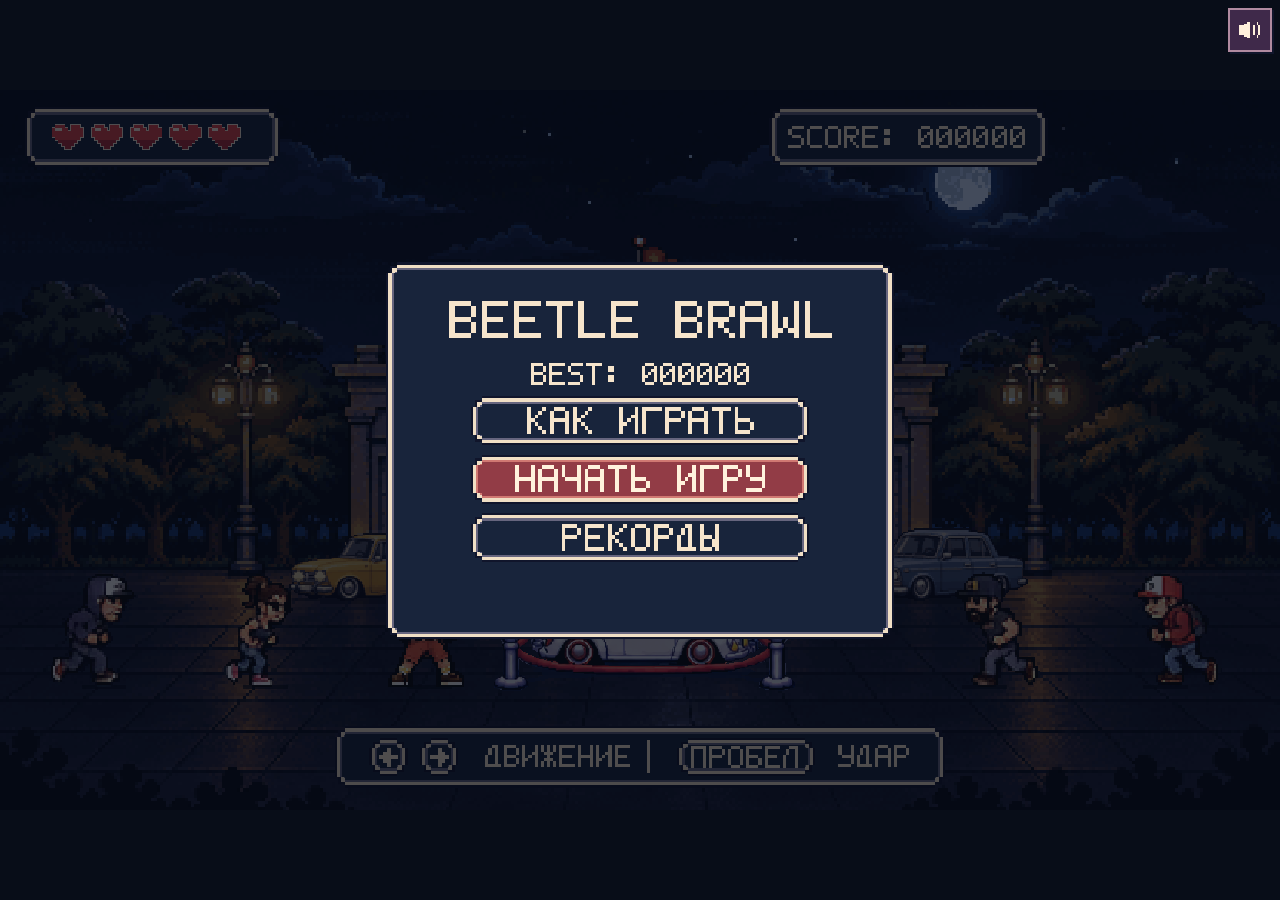
==== beetle-brawl-v0.1.14-play.html @ 2f0b182d "Initial release: BEETLE BRAWL v0.1.14" ====
<!doctype html><html lang="ru"><head><meta charset="utf-8"><meta name="viewport" content="width=device-width, initial-scale=1, viewport-fit=cover"><title>STANCE CRIMEA — BEETLE BRAWL v0.1.14</title><style>*{box-sizing:border-box}html,body{margin:0;width:100%;height:100%;overflow:hidden;background:#080d18;color:#f0dfc5;font-family:monospace}body{display:grid;place-items:center}#stage{position:relative;width:min(100vw,177.7777778vh);width:min(100vw,177.7777778dvh);aspect-ratio:16/9;max-height:100vh;max-height:100dvh;overflow:hidden;touch-action:none;user-select:none;background:#111b2b}canvas{width:100%;height:100%;display:block;image-rendering:pixelated}#ui{position:absolute;inset:0;pointer-events:none}#ui button{position:absolute;background:transparent;border:0;color:transparent;pointer-events:auto;cursor:pointer;touch-action:none;padding:0}#ui button:focus-visible{outline:2px dashed #ffda99;outline-offset:-3px}#ui button:hover{background:rgba(255,231,190,.08)}#ui button:active{background:rgba(255,231,190,.16)}#status{position:fixed;inset:0;z-index:10;display:grid;place-items:center;text-align:center;background:#10182a linear-gradient(rgba(8,13,24,.35),rgba(8,13,24,.55));background-image:linear-gradient(rgba(8,13,24,.35),rgba(8,13,24,.55)),url("[data-uri]");background-size:cover;background-position:center;background-repeat:no-repeat;text-shadow:0 2px 4px #000;font-size:clamp(12px,2vw,22px);padding:1em}#status[hidden]{display:none}.sr-only{position:absolute;width:1px;height:1px;overflow:hidden;clip-path:inset(50%);white-space:nowrap}

#mobile-controls[hidden],#name-form[hidden]{display:none}
#name-form{position:fixed;inset:0;z-index:5;display:grid;place-items:center;overflow:auto;padding:12px;background:rgba(5,9,21,.4);touch-action:auto;user-select:text}
.name-panel{width:min(420px,100%);padding:clamp(12px,3vw,24px);border:3px solid #e9d8be;box-shadow:inset 0 0 0 3px #66657e,0 6px 0 #080d18;background:#18243b;color:#f6e5cc;text-align:center;display:grid;gap:10px;font:15px monospace}
.name-panel h1{font-size:clamp(19px,4vw,28px);color:#e87c77;margin:0}.name-panel p{margin:0}.name-panel label{font-weight:bold}.name-panel input{width:100%;min-height:44px;background:#10152b;color:#f6e5cc;border:2px solid #b7ab9c;padding:10px;font:18px monospace;user-select:text;touch-action:auto;text-align:center;text-transform:uppercase;outline-offset:3px}.name-panel input:focus{outline:2px solid #e7ba81}.name-panel #name-help{font-size:12px;line-height:1.35;color:#d8c4ad}.name-panel #name-error{font-size:12px;color:#ffada0}.name-panel #name-error:empty{display:none}.name-panel button{min-height:44px;border:2px solid #e9d8be;background:#69435f;color:#fff0dc;font:bold 14px monospace;padding:8px;cursor:pointer}.name-panel button:focus-visible{outline:2px dashed #ffda99;outline-offset:3px}


/* v0.1.5: full viewport invisible zones, pause/UI above them. */
#ui{z-index:4}
#mobile-controls{position:fixed;inset:0;z-index:3;display:grid;grid-template-columns:25% 25% 50%;touch-action:none;user-select:none;pointer-events:none}
#mobile-controls[hidden]{display:none}
#mobile-controls button{display:block;width:100%;height:100%;padding:0;margin:0;border:0;background:transparent;opacity:0;appearance:none;pointer-events:auto;touch-action:none;user-select:none;-webkit-tap-highlight-color:transparent;cursor:default}

/* Prevent native selection and long-press highlights on the game surface. */
html,body,#stage,#stage *,#mobile-controls,#mobile-controls * {
  -webkit-tap-highlight-color: transparent;
  -webkit-touch-callout: none;
  -webkit-user-select: none;
  user-select: none;
}
#stage *,#mobile-controls * {-webkit-user-drag:none;}
#name-form,#name-form input {-webkit-user-select:text;user-select:text;}
#name-form input {-webkit-touch-callout:default;}

/* Fixed viewport icon stays above invisible touch zones and record form. */
#audio-toggle{position:fixed;z-index:8;right:max(8px,env(safe-area-inset-right));top:max(8px,env(safe-area-inset-top));width:44px;height:44px;padding:7px;border:2px solid #b08aa0;background:#3f294a;color:#fff0dc;box-shadow:2px 2px #10152b;cursor:pointer;touch-action:manipulation;-webkit-tap-highlight-color:transparent}#audio-toggle svg{display:block;width:100%;height:100%}#audio-toggle[hidden],#help-screen[hidden]{display:none}#audio-toggle[aria-pressed=true] .sound-off,#audio-toggle[aria-pressed=false] .sound-on{display:none}#audio-toggle:focus-visible{outline:2px dashed #ffda99;outline-offset:2px}
#help-screen{position:fixed;inset:0;z-index:7;display:grid;place-items:center;overflow:auto;padding:56px 14px 14px;background:rgba(8,6,25,.78);touch-action:pan-y}.help-panel{width:min(680px,100%);text-align:left;font-size:clamp(13px,2.4vw,16px);line-height:1.45;gap:12px}.help-panel h1{text-align:center;color:#f6d3b9}.help-panel button{justify-self:center;width:min(220px,100%)}
#help-screen{align-items:safe center}

/* Exact 5x7 alphabet from site menu; responsive word wrapping and accessible text. */
.help-panel{--dot:2px;line-height:1.7;gap:14px;overflow-wrap:anywhere}.help-panel h1{--dot:3px}.help-panel button{--dot:2px}.pixel-word{display:inline-block;white-space:nowrap;vertical-align:baseline;line-height:1;max-width:100%}.pixel-glyph{display:inline-block;width:calc(var(--dot,2px)*6);height:calc(var(--dot,2px)*7);vertical-align:baseline;shape-rendering:crispEdges;fill:currentColor}.pixel-sr{position:absolute;width:1px;height:1px;padding:0;margin:-1px;overflow:hidden;clip:rect(0,0,0,0);white-space:nowrap;border:0}@media(max-width:600px){.help-panel{--dot:1.5px;gap:12px;line-height:1.65}.help-panel h1{--dot:2px}.help-panel button{--dot:2px}}

#status{--dot:clamp(2px,0.35vw,4px);line-height:1.8}#status .pixel-glyph{filter:drop-shadow(1px 2px 0 #080d18)}

/* Original 5x7 glyphs, embedded for first paint and native editable input. */
@font-face{font-family:BeetlePixel;src:url([data-uri]) format("woff2");font-display:block;font-weight:100 900;}
#name-form .name-panel,#name-form input,#name-form button{font-family:BeetlePixel,monospace;font-weight:normal;}
#name-form input{font-size:20px;}#name-form #name-help,#name-form #name-error{font-size:14px;line-height:1.5;}
</style><link rel="icon" type="image/png" href="[data-uri]"></head><body><main id="stage" aria-label="BEETLE BRAWL"><canvas id="game" width="1664" height="936" aria-label="Игровое поле. Стрелки влево и вправо — движение, пробел — удар, Escape — пауза."></canvas><div id="ui"></div><div id="status" role="status" aria-label="Загрузка BEETLE BRAWL..."><svg aria-hidden="true" viewBox="0 0 144 7" style="width:min(88vw,528px);height:auto" shape-rendering="crispEdges"><path fill="currentColor" d="M0 0h1v1h-1zM1 0h1v1h-1zM2 0h1v1h-1zM3 0h1v1h-1zM4 1h1v1h-1zM4 2h1v1h-1zM2 3h1v1h-1zM3 3h1v1h-1zM4 4h1v1h-1zM4 5h1v1h-1zM0 6h1v1h-1zM1 6h1v1h-1zM2 6h1v1h-1zM3 6h1v1h-1zM7 0h1v1h-1zM8 0h1v1h-1zM9 0h1v1h-1zM6 1h1v1h-1zM10 1h1v1h-1zM6 2h1v1h-1zM10 2h1v1h-1zM6 3h1v1h-1zM7 3h1v1h-1zM8 3h1v1h-1zM9 3h1v1h-1zM10 3h1v1h-1zM6 4h1v1h-1zM10 4h1v1h-1zM6 5h1v1h-1zM10 5h1v1h-1zM6 6h1v1h-1zM10 6h1v1h-1zM12 0h1v1h-1zM13 0h1v1h-1zM14 0h1v1h-1zM15 0h1v1h-1zM16 0h1v1h-1zM12 1h1v1h-1zM12 2h1v1h-1zM12 3h1v1h-1zM12 4h1v1h-1zM12 5h1v1h-1zM12 6h1v1h-1zM18 0h1v1h-1zM19 0h1v1h-1zM20 0h1v1h-1zM21 0h1v1h-1zM18 1h1v1h-1zM22 1h1v1h-1zM18 2h1v1h-1zM22 2h1v1h-1zM18 3h1v1h-1zM19 3h1v1h-1zM20 3h1v1h-1zM21 3h1v1h-1zM18 4h1v1h-1zM18 5h1v1h-1zM18 6h1v1h-1zM24 0h1v1h-1zM28 0h1v1h-1zM24 1h1v1h-1zM28 1h1v1h-1zM24 2h1v1h-1zM28 2h1v1h-1zM25 3h1v1h-1zM26 3h1v1h-1zM27 3h1v1h-1zM28 3h1v1h-1zM28 4h1v1h-1zM28 5h1v1h-1zM24 6h1v1h-1zM25 6h1v1h-1zM26 6h1v1h-1zM27 6h1v1h-1zM30 0h1v1h-1zM31 0h1v1h-1zM32 0h1v1h-1zM33 0h1v1h-1zM34 1h1v1h-1zM34 2h1v1h-1zM32 3h1v1h-1zM33 3h1v1h-1zM34 4h1v1h-1zM34 5h1v1h-1zM30 6h1v1h-1zM31 6h1v1h-1zM32 6h1v1h-1zM33 6h1v1h-1zM36 0h1v1h-1zM40 0h1v1h-1zM36 1h1v1h-1zM39 1h1v1h-1zM36 2h1v1h-1zM38 2h1v1h-1zM36 3h1v1h-1zM37 3h1v1h-1zM36 4h1v1h-1zM38 4h1v1h-1zM36 5h1v1h-1zM39 5h1v1h-1zM36 6h1v1h-1zM40 6h1v1h-1zM43 0h1v1h-1zM44 0h1v1h-1zM45 0h1v1h-1zM42 1h1v1h-1zM46 1h1v1h-1zM42 2h1v1h-1zM46 2h1v1h-1zM42 3h1v1h-1zM43 3h1v1h-1zM44 3h1v1h-1zM45 3h1v1h-1zM46 3h1v1h-1zM42 4h1v1h-1zM46 4h1v1h-1zM42 5h1v1h-1zM46 5h1v1h-1zM42 6h1v1h-1zM46 6h1v1h-1zM54 0h1v1h-1zM55 0h1v1h-1zM56 0h1v1h-1zM57 0h1v1h-1zM54 1h1v1h-1zM58 1h1v1h-1zM54 2h1v1h-1zM58 2h1v1h-1zM54 3h1v1h-1zM55 3h1v1h-1zM56 3h1v1h-1zM57 3h1v1h-1zM54 4h1v1h-1zM58 4h1v1h-1zM54 5h1v1h-1zM58 5h1v1h-1zM54 6h1v1h-1zM55 6h1v1h-1zM56 6h1v1h-1zM57 6h1v1h-1zM60 0h1v1h-1zM61 0h1v1h-1zM62 0h1v1h-1zM63 0h1v1h-1zM64 0h1v1h-1zM60 1h1v1h-1zM60 2h1v1h-1zM60 3h1v1h-1zM61 3h1v1h-1zM62 3h1v1h-1zM63 3h1v1h-1zM60 4h1v1h-1zM60 5h1v1h-1zM60 6h1v1h-1zM61 6h1v1h-1zM62 6h1v1h-1zM63 6h1v1h-1zM64 6h1v1h-1zM66 0h1v1h-1zM67 0h1v1h-1zM68 0h1v1h-1zM69 0h1v1h-1zM70 0h1v1h-1zM66 1h1v1h-1zM66 2h1v1h-1zM66 3h1v1h-1zM67 3h1v1h-1zM68 3h1v1h-1zM69 3h1v1h-1zM66 4h1v1h-1zM66 5h1v1h-1zM66 6h1v1h-1zM67 6h1v1h-1zM68 6h1v1h-1zM69 6h1v1h-1zM70 6h1v1h-1zM72 0h1v1h-1zM73 0h1v1h-1zM74 0h1v1h-1zM75 0h1v1h-1zM76 0h1v1h-1zM74 1h1v1h-1zM74 2h1v1h-1zM74 3h1v1h-1zM74 4h1v1h-1zM74 5h1v1h-1zM74 6h1v1h-1zM78 0h1v1h-1zM78 1h1v1h-1zM78 2h1v1h-1zM78 3h1v1h-1zM78 4h1v1h-1zM78 5h1v1h-1zM78 6h1v1h-1zM79 6h1v1h-1zM80 6h1v1h-1zM81 6h1v1h-1zM82 6h1v1h-1zM84 0h1v1h-1zM85 0h1v1h-1zM86 0h1v1h-1zM87 0h1v1h-1zM88 0h1v1h-1zM84 1h1v1h-1zM84 2h1v1h-1zM84 3h1v1h-1zM85 3h1v1h-1zM86 3h1v1h-1zM87 3h1v1h-1zM84 4h1v1h-1zM84 5h1v1h-1zM84 6h1v1h-1zM85 6h1v1h-1zM86 6h1v1h-1zM87 6h1v1h-1zM88 6h1v1h-1zM96 0h1v1h-1zM97 0h1v1h-1zM98 0h1v1h-1zM99 0h1v1h-1zM96 1h1v1h-1zM100 1h1v1h-1zM96 2h1v1h-1zM100 2h1v1h-1zM96 3h1v1h-1zM97 3h1v1h-1zM98 3h1v1h-1zM99 3h1v1h-1zM96 4h1v1h-1zM100 4h1v1h-1zM96 5h1v1h-1zM100 5h1v1h-1zM96 6h1v1h-1zM97 6h1v1h-1zM98 6h1v1h-1zM99 6h1v1h-1zM102 0h1v1h-1zM103 0h1v1h-1zM104 0h1v1h-1zM105 0h1v1h-1zM102 1h1v1h-1zM106 1h1v1h-1zM102 2h1v1h-1zM106 2h1v1h-1zM102 3h1v1h-1zM103 3h1v1h-1zM104 3h1v1h-1zM105 3h1v1h-1zM102 4h1v1h-1zM104 4h1v1h-1zM102 5h1v1h-1zM105 5h1v1h-1zM102 6h1v1h-1zM106 6h1v1h-1zM109 0h1v1h-1zM110 0h1v1h-1zM111 0h1v1h-1zM108 1h1v1h-1zM112 1h1v1h-1zM108 2h1v1h-1zM112 2h1v1h-1zM108 3h1v1h-1zM109 3h1v1h-1zM110 3h1v1h-1zM111 3h1v1h-1zM112 3h1v1h-1zM108 4h1v1h-1zM112 4h1v1h-1zM108 5h1v1h-1zM112 5h1v1h-1zM108 6h1v1h-1zM112 6h1v1h-1zM114 0h1v1h-1zM118 0h1v1h-1zM114 1h1v1h-1zM118 1h1v1h-1zM114 2h1v1h-1zM118 2h1v1h-1zM114 3h1v1h-1zM116 3h1v1h-1zM118 3h1v1h-1zM114 4h1v1h-1zM116 4h1v1h-1zM118 4h1v1h-1zM114 5h1v1h-1zM115 5h1v1h-1zM117 5h1v1h-1zM118 5h1v1h-1zM114 6h1v1h-1zM118 6h1v1h-1zM120 0h1v1h-1zM120 1h1v1h-1zM120 2h1v1h-1zM120 3h1v1h-1zM120 4h1v1h-1zM120 5h1v1h-1zM120 6h1v1h-1zM121 6h1v1h-1zM122 6h1v1h-1zM123 6h1v1h-1zM124 6h1v1h-1zM127 5h1v1h-1zM128 5h1v1h-1zM127 6h1v1h-1zM128 6h1v1h-1zM133 5h1v1h-1zM134 5h1v1h-1zM133 6h1v1h-1zM134 6h1v1h-1zM139 5h1v1h-1zM140 5h1v1h-1zM139 6h1v1h-1zM140 6h1v1h-1z"/></svg></div><div id="live" class="sr-only" aria-live="polite"></div></main><button id="audio-toggle" type="button" hidden aria-pressed="true" aria-label="Выключить звук"><svg viewBox="0 0 16 16" aria-hidden="true" shape-rendering="crispEdges"><path fill="currentColor" d="M1 5h3V4h2V3h2v10H6v-1H4v-1H1z"/><path class="sound-on" fill="currentColor" d="M10 5h1v6h-1z M12 3h1v2h1v6h-1v2h-1v-2h1V5h-1z"/><path class="sound-off" fill="currentColor" d="M10 5h1v1h1v1h1V6h1V5h1v2h-1v2h1v2h-1v-1h-1V9h-1v1h-1v1h-1V9h1V7h-1z"/></svg></button><section id="help-screen" hidden aria-labelledby="help-title"><div class="name-panel help-panel"><h1 id="help-title">КАК ИГРАТЬ</h1><p>Глубокой ночью, накануне автомобильного фестиваля, вы организовали выставку редких автомобилей, но к белому Volkswagen Beetle потянулись незваные гости. Защитите экспонат от противников, приближающихся с обеих сторон.</p><p id="help-controls"></p><p>За каждого побеждённого противника начисляется 100 очков, а каждое касание автомобиля отнимает одну из пяти жизней.</p><p>Яблоко и банан восстанавливают одну жизнь (максимум пять), бутылка и сигареты отнимают одну жизнь, а любые выпавшие предметы можно уничтожить ударом; через пять секунд они исчезают.</p><p>Старайтесь продержаться как можно дольше: сложность постепенно растёт, а при потере всех жизней игра заканчивается и результат можно сохранить в таблице рекордов.</p><button type="button" id="help-back">НАЗАД</button></div></section>
<div id="mobile-controls" hidden aria-label="Сенсорное управление: левая четверть — влево, вторая — вправо, правая половина — удар"><button type="button" data-control="ArrowLeft" aria-label="Влево" tabindex="-1"></button><button type="button" data-control="ArrowRight" aria-label="Вправо" tabindex="-1"></button><button type="button" data-control="Space" aria-label="Удар" tabindex="-1"></button></div>
<form id="name-form" hidden aria-labelledby="name-title"><div class="name-panel"><h1 id="name-title">GAME OVER</h1><p id="name-score"></p><label for="record-name">ИМЯ ИГРОКА</label><input id="record-name" name="name" type="text" maxlength="16" required autocomplete="nickname" autocapitalize="characters" spellcheck="false" enterkeyhint="done" placeholder="ВВЕДИТЕ ИМЯ" aria-describedby="name-help name-error"><p id="name-help">До 16 символов: русские или латинские буквы, цифры, пробел, дефис.</p><p id="name-error" role="alert"></p><button type="submit">СОХРАНИТЬ РЕЗУЛЬТАТ</button></div></form>
<script>
// BEETLE BRAWL v0.1.13 — fixed run FPS, touch zones and drops.
const GAME_CONFIG = Object.freeze({
  lives:5, points:100, heroSpeed:395, enemySpeed:155, enemyMaxSpeed:265,
  enemySpeedGain:1.2, fastChance:0.14, fastChanceGain:0.004, fastChanceMax:0.42,
  fastMin:1.12, fastMax:1.32, fastSpeedCap:320, vanishDuration:0.38, spawnStart:0.85, spawnInterval:2.15, spawnMin:0.8,
  spawnRamp:0.019, spawnJitter:0.24, maxEnemies:12,
  punchCooldown:0.35, punchRange:118, punchBackTolerance:10,
  touchFrame:2, hitKnockback:95, heroStartX:832, heroPadding:48,
  spawnPadding:65, touchLeft:665, touchRight:1009,
  // Chance per enemy defeated by a punch. Four items have equal weights by default.
  itemDropChance:0.10, itemLifetime:5, itemPickupRadius:30,
  itemTypes:Object.freeze([
    Object.freeze({id:'bottle',life:-1,weight:1}), Object.freeze({id:'apple',life:1,weight:1}),
    Object.freeze({id:'cigarettes',life:-1,weight:1}), Object.freeze({id:'banana',life:1,weight:1})
  ]),
  skyClouds:true, retroMode:'retro', fixedStep:1/120,
  storageKey:'stance-crimea.game-beetle.best.v1'
});

const AUDIO_CONFIG = Object.freeze({enabled:true, effectsEnabled:true, masterVolume:.5, effectsVolume:.7, musicEnabled:true, musicVolume:.34, swingPreset:"heavy", storageKey:"stance-crimea.game-beetle.audio.v1"});

</script><script>
// Original procedural arcade effects. No external assets or network requests.
const BEETLE_SOUNDS = Object.freeze({
 menu:[[520,780,.055,'triangle',.32],[780,1040,.045,'square',.18]],start:[[220,330,.12],[330,440,.12],[440,660,.18]],
 swing:[[420,85,.16,'noise',.62]],hit:[[190,65,.105,'punch',1]],
 defeat:[[150,48,.12,'fall-punch',1]],damage:[[260,65,.26,'sawtooth',.88],[130,45,.17,'noise',.58]],
 drop:[[440,880,.10,'triangle',.47],[880,1200,.08,'triangle',.28]],good:[[440,550,.09],[660,880,.12],[880,1320,.14,'triangle',.5]],
 bad:[[390,220,.13,'sawtooth',.6],[220,75,.18,'sawtooth',.5]],destroy:[[420,90,.21,'noise',.88],[110,35,.14,'sawtooth',.65]],
 over:[[440,330,.19],[330,220,.19],[220,82,.36,'sawtooth',.55]],record:[[523,659,.12],[659,784,.12],[784,1047,.14],[1047,1319,.28,'triangle',.55]]
});
// 16-bit console-inspired FM / PCM synthesis, not a hardware emulator.
function chipVoice(phase, t, kind){
  const p=phase*2*Math.PI;
  if(kind==='noise')return Math.sin(p*.61+3*Math.sin(p*1.73))*0.55+Math.sin(p*2.37)*.25;
  if(kind==='bass')return .78*Math.sin(p+1.4*Math.exp(-t*5)*Math.sin(p*2))+.22*Math.sin(p*2);
  if(kind==='bell')return .8*Math.sin(p+2.1*Math.exp(-t*9)*Math.sin(p*3))+.2*Math.sin(p*2);
  return .72*Math.sin(p+(.8+1.9*Math.exp(-t*10))*Math.sin(p*2))+.18*Math.sin(p*3)+.10*Math.sin(p*.997);
}
function pcm16(v){return Math.round(Math.max(-1,Math.min(1,v))*32767)/32767;}
// Layered 16-bit-style effects: transient, body, harmonics and short tail.
const SWING_PRESETS=Object.freeze({wide:[980,120,.28,'swing-wide',.86],heavy:[680,65,.30,'swing-heavy',.92],double:[1200,100,.32,'swing-double',.85]});
function makeSwing(ctx,preset){
 const [from,to,duration,type,volume]=SWING_PRESETS[preset]||SWING_PRESETS.heavy;
 const rate=ctx.sampleRate,n=Math.ceil(rate*duration),b=ctx.createBuffer(2,n,rate);let seed=9171;
 for(let ch=0;ch<2;ch++){const data=b.getChannelData(ch);let low=0,mid=0,phase=0;for(let i=0;i<n;i++){const t=i/rate,u=t/duration;seed=(Math.imul(seed,1664525)+1013904223)>>>0;const noise=seed/2147483648-1;low+=.045*(noise-low);mid+=.23*(noise-mid);phase+=from*(to/from)**u/rate;const env=Math.sin(Math.PI*u)**.8;const sweep=type==='swing-double'?.45+.55*Math.abs(Math.sin(2*Math.PI*u)):1;const pan=ch===0?1.15-.30*u:.85+.30*u;const body=type==='swing-heavy'?.55:.22;data[i]=pcm16(Math.tanh((1.5*(mid-low)+.32*(noise-mid)+body*Math.sin(phase*2*Math.PI)+.25*low)*2.1)*env*sweep*pan*volume);}}
 return b;
}
// Compact punch: dry crack, dense low-mid body, no long echo.
function makePunch(ctx){
 const rate=ctx.sampleRate,n=Math.ceil(rate*.105),b=ctx.createBuffer(2,n,rate);let seed=3181,low=0,mid=0,phase=0;
 for(let i=0;i<n;i++){const t=i/rate;seed=(Math.imul(seed,1664525)+1013904223)>>>0;const noise=seed/2147483648-1;low+=.08*(noise-low);mid+=.37*(noise-mid);phase+=(65+125*Math.exp(-t*55))/rate;
 const crack=(noise-mid)*1.3*Math.exp(-t*165),smack=(mid-low)*1.9*Math.exp(-t*65),body=.85*Math.sin(phase*2*Math.PI)*Math.exp(-t*42)+.24*Math.sin(phase*4*Math.PI)*Math.exp(-t*55);const env=Math.min(1,t/.0015,(n-i)/(rate*.012));const v=Math.tanh((crack+smack+body)*1.7)*env*.95;
 for(let ch=0;ch<2;ch++)b.getChannelData(ch)[i]=pcm16(v);}
 return b;
}
// Short landing punch: dry slap, lower body impact and a tiny grit tail.
function makeFallPunch(ctx){
 const rate=ctx.sampleRate,n=Math.ceil(rate*.12),b=ctx.createBuffer(2,n,rate),l=b.getChannelData(0),r=b.getChannelData(1);let seed=7193,low=0,mid=0,phase=0;
 for(let i=0;i<n;i++){const t=i/rate;seed=(Math.imul(seed,1664525)+1013904223)>>>0;const noise=seed/2147483648-1;low+=.09*(noise-low);mid+=.36*(noise-mid);phase+=(48+102*Math.exp(-t*48))/rate;
 const slap=1.2*(noise-mid)*Math.exp(-t*140)+1.65*(mid-low)*Math.exp(-t*57),body=.95*Math.sin(phase*2*Math.PI)*Math.exp(-t*34)+.30*Math.sin(phase*4*Math.PI)*Math.exp(-t*49),grit=.19*(mid-low)*Math.exp(-t*29);const env=Math.min(1,t/.0015,(n-i)/(rate*.012));
 l[i]=pcm16(Math.tanh((slap+body+grit)*1.7)*env*.93);r[i]=pcm16(Math.tanh((slap+body-grit*.3)*1.7)*env*.93);}
 return b;
}
// Stereo arcade impact: sharp attack, falling body, debris and short spatial reflections.
function makeBeetleEffect(ctx,from,to,duration,type,volume){
 const rate=ctx.sampleRate,n=Math.ceil(rate*duration),buffer=ctx.createBuffer(2,n,rate),dry=new Float32Array(n);let phase=0,low=0,mid=0,seed=92345;
 const heavy=type==='noise'||type==='sawtooth'||from<200;
 for(let i=0;i<n;i++){const t=i/rate,u=t/duration;phase+=from*(to/from)**u/rate;seed=(Math.imul(seed,1664525)+1013904223)>>>0;const noise=seed/2147483648-1;low+=.045*(noise-low);mid+=.24*(noise-mid);const p=phase*2*Math.PI,attack=Math.exp(-t*48),body=Math.exp(-t*9),tail=Math.min(1,t/.002,(duration-t)/.025);let v;
 if(heavy){const thump=Math.sin(2*Math.PI*(48*t+2.4*(1-Math.exp(-t*35))));v=.72*thump*body+.45*Math.tanh(2*Math.sin(p)+Math.sin(p*2.01))*body+.95*(noise-mid)*attack+.65*(mid-low)*Math.exp(-t*15);if(type==='noise')v+=.45*(noise-low)*Math.exp(-t*12);}
 else v=.62*chipVoice(phase,t,'lead')*body+.28*chipVoice(phase*1.5,t,'bell')*Math.exp(-t*5)+.20*chipVoice(phase*.5,t,'bass')*body+.18*(noise-mid)*attack;
 dry[i]=Math.tanh(v*1.7)*Math.max(0,tail)*volume;}
 for(let ch=0;ch<2;ch++){const data=buffer.getChannelData(ch),delay=Math.round(rate*(ch===0?.018:.029)),delay2=Math.round(rate*(ch===0?.043:.051));for(let i=0;i<n;i++){const end=Math.min(1,(n-i)/(rate*.018));data[i]=pcm16(Math.tanh(dry[i]+.27*(dry[i-delay]||0)-.13*(dry[i-delay2]||0))*end);}}
 return buffer;
}
// Original stereo rock'n'roll loop: power chords, walking bass, lead guitar and drums.
function makeBeetleMusic(ctx){
 const beat=60/138, roots=[45,45,50,45,52,50,45,52], riffs=[[0,0,3,4,7,4,3,0],[0,3,4,7,9,7,4,3],[0,0,3,4,7,4,3,0],[7,4,3,0,3,4,7,9],[0,0,3,4,7,9,7,4],[0,3,4,7,4,3,0,3],[0,0,3,4,7,4,3,0],[7,6,5,4,3,2,1,0]];
 const rate=ctx.sampleRate,length=Math.round(roots.length*4*beat*rate),buffer=ctx.createBuffer(2,length,rate),left=buffer.getChannelData(0),right=buffer.getChannelData(1);let seed=777;
 function put(i,v,pan){left[i]+=v*(1-pan*.55);right[i]+=v*(1+pan*.55);}
 function note(midi,start,duration,amp,kind,pan=0){const f=440*2**((midi-69)/12),first=Math.round(start*rate),n=Math.round(duration*rate);for(let i=0;i<n;i++){const t=i/rate,p=2*Math.PI*f*t;const env=Math.min(1,t/.004,Math.max(0,(duration-t)/.035))*Math.exp(-t*(kind==='bass'?2:3));let v;if(kind==='bass')v=.8*Math.sin(p)+.2*Math.sin(2*p);else{const q=p+.06*Math.sin(t*34);v=Math.tanh(2.1*(Math.sin(q)+.42*Math.sin(2*q)+.25*Math.sin(3*q)+.12*Math.sin(5*q)));}put((first+i)%length,v*env*amp,pan);}}
 function drum(start,kind){const first=Math.round(start*rate),dur=kind==='kick'?.19:kind==='snare'?.15:.055,n=Math.round(rate*dur);let filt=0;for(let i=0;i<n;i++){const t=i/rate;seed=(Math.imul(seed,1664525)+1013904223)>>>0;const noise=seed/2147483648-1;filt=.65*filt+.35*noise;const e=Math.min(1,t/.002)*(1-i/n);let v=kind==='kick'?.34*Math.sin(2*Math.PI*(48*t+4*(1-Math.exp(-t*42))))*Math.exp(-t*18):kind==='snare'?(.23*(noise-filt*.4)+.10*Math.sin(2*Math.PI*175*t))*Math.exp(-t*23):.085*(noise-filt)*Math.exp(-t*45);put((first+i)%length,v*e,kind==='hat'?.35:0);}}
 roots.forEach((r,b)=>{for(let k=0;k<8;k++){const t=(b*4+k/2)*beat;const fifth=k%4>=2?9:7;note(r,t,beat*.43,.105,'guitar',-.8);note(r+fifth,t,beat*.43,.08,'guitar',-.8);note(r+12,t+.008,beat*.42,.075,'guitar',.8);note(r+fifth,t+.008,beat*.42,.075,'guitar',.8);note(r-12+[0,0,7,9,10,9,7,3][k],t,beat*.44,.22,'bass');note(r+12+riffs[b][k],t,beat*.39,.13,'lead',.15);drum(t,'hat');if(k===0||k===4||k===5)drum(t,'kick');if(k===2||k===6)drum(t,'snare');}});
 for(let i=0;i<length;i++){left[i]=pcm16(Math.tanh(left[i]*1.5)*.87);right[i]=pcm16(Math.tanh(right[i]*1.5)*.87);}return buffer;
}
class BeetleAudio {
  constructor(config, storage, Context=globalThis.AudioContext||globalThis.webkitAudioContext){
    this.config=config;this.storage=storage;this.Context=Context;this.enabled=config.effectsEnabled||config.musicEnabled;this.musicSource=null;this.musicBuffer=null;this.musicAllowed=true;this.ctx=null;this.voices=new Set();this.effectBuffers=new Map();
    try{const v=storage?.getItem(config.storageKey);if(v==='off'||v==='on')this.enabled=v==='on';}catch(e){}
  }
  unlock(){if(!this.config.enabled||!this.enabled||!this.Context)return;try{if(!this.ctx){this.ctx=new this.Context();this.master=this.ctx.createGain();this.master.gain.value=this.config.masterVolume*this.config.effectsVolume;this.master.connect(this.ctx.destination);this.musicGain=this.ctx.createGain();this.musicGain.gain.value=this.config.masterVolume*this.config.musicVolume;this.musicGain.connect(this.ctx.destination);}if(this.ctx.state!=='running')Promise.resolve(this.ctx.resume()).then(()=>this.syncMusic()).catch(()=>{});else this.syncMusic();}catch(e){}}
  setEnabled(value){this.enabled=!!value;try{this.storage?.setItem(this.config.storageKey,value?'on':'off');}catch(e){}if(!value){this.stop();this.stopMusic();}else this.unlock();}
  setMusicAllowed(value){this.musicAllowed=!!value;this.syncMusic();}
  stopMusic(){if(this.musicSource){const source=this.musicSource;this.musicSource=null;try{source.stop();source.disconnect();}catch(e){}}}
  syncMusic(){if(!this.config.enabled||!this.enabled||!this.config.musicEnabled||!this.musicAllowed){this.stopMusic();return;}if(!this.ctx||this.ctx.state!=='running'||this.musicSource)return;try{this.musicBuffer ||= makeBeetleMusic(this.ctx);const source=this.ctx.createBufferSource();source.buffer=this.musicBuffer;source.loop=true;source.connect(this.musicGain);source.start();this.musicSource=source;}catch(e){}}
  stop(){for(const v of this.voices){try{v.stop();}catch(e){}}this.voices.clear();}
  play(name){const ctx=this.ctx;if(!this.config.enabled||!this.enabled||!this.config.effectsEnabled||!ctx||ctx.state!=='running'||!BEETLE_SOUNDS[name])return;try{let t=ctx.currentTime+.005;for(const [from,to,duration,type='square',volume=.3] of (name==='swing'?[SWING_PRESETS[this.config.swingPreset]||SWING_PRESETS.heavy]:BEETLE_SOUNDS[name])){if(this.voices.size>=24)break;const source=ctx.createBufferSource();const key=[name,from,to,duration,type,volume,this.config.swingPreset].join(':');if(!this.effectBuffers.has(key))this.effectBuffers.set(key,name==='swing'?makeSwing(ctx,this.config.swingPreset):name==='hit'?makePunch(ctx):name==='defeat'?makeFallPunch(ctx):makeBeetleEffect(ctx,from,to,duration,type,volume));source.buffer=this.effectBuffers.get(key);const gain=ctx.createGain();gain.gain.setValueAtTime(.001,t);gain.gain.linearRampToValueAtTime(1,t+.005);gain.gain.exponentialRampToValueAtTime(.001,t+duration);source.connect(gain);gain.connect(this.master);this.voices.add(source);source.onended=()=>{this.voices.delete(source);source.disconnect();gain.disconnect();};source.start(t);source.stop(t+duration+.005);t+=duration;}}catch(e){}}
}
if(typeof module!=='undefined')module.exports={BeetleAudio,BEETLE_SOUNDS,makeBeetleMusic,makeBeetleEffect,makeSwing,makePunch,makeFallPunch,SWING_PRESETS};

</script><script>
let recordStorage;try{recordStorage=window.localStorage;}catch(e){}
const audio=new BeetleAudio(AUDIO_CONFIG,recordStorage),audioToggle=document.getElementById('audio-toggle');
// A gesture anywhere in the menu (including the backdrop) can unlock audio.
for(const event of ['pointerdown','pointerup','touchstart','touchend','mousedown','keydown','click'])window.addEventListener(event,e=>{if(!document.hidden&&!audioToggle.contains(e.target))audio.unlock();},{capture:true,passive:true});
window.addEventListener('pageshow',()=>{if(!document.hidden)audio.unlock();});
window.addEventListener('focus',()=>{if(!document.hidden)audio.unlock();});
if(!document.hidden)audio.unlock();

</script><script>
// Copied verbatim from the original menu/menu.js, glyph data only.
const glyphs = {
 A:'0E11111F111111',B:'1E11111E11111E',C:'0F10101010100F',D:'1E11111111111E',E:'1F10101E10101F',F:'1F10101E101010',G:'0F10101711110F',H:'1111111F111111',I:'0E04040404040E',J:'0702020212120C',K:'11121418141211',L:'1010101010101F',M:'111B1515111111',N:'11191513111111',O:'0E11111111110E',P:'1E11111E101010',Q:'0E11111115120D',R:'1E11111E141211',S:'0F10100E01011E',T:'1F040404040404',U:'1111111111110E',V:'11111111110A04',W:'11111115151B11',X:'11110A040A1111',Y:'11110A04040404',Z:'1F01020408101F',
 '0':'0E11131519110E','1':'040C040404040E','2':'0E11010204081F','3':'1E01010601011E','4':'02060A121F0202','5':'1F10101E01011E','6':'0E10101E11110E','7':'1F010204080808','8':'0E11110E11110E','9':'0E11110F01010E',
 'Б':'1F10101E11111E','Г':'1F101010101010','Д':'060A0A1212121F','Ж':'15150E040E1515','З':'1E01010601011E','И':'11111315191111','Й':'0A041113151911','Л':'07090911111111','П':'1F111111111111','У':'1111110F01011E','Ф':'040E1515150E04','Ц':'1111111111111F','Ч':'1111110F010101','Ш':'1515151515151F','Щ':'15151515151F01','Ъ':'1810080E09090E','Ы':'1111111D13131D','Ь':'1010101E11111E','Э':'1E01010701011E','Ю':'1215151D151512','Я':'0F11110F050911','Ё':'0A001F101E101F',
 '.':'00000000000C0C',',':'00000000000C08',':':'000C0C000C0C00','!':'04040404040004','?':'0E110102040004','-':'0000001F000000','—':'0000001F000000','/':'01010204081010','(':'02040808080402',')':'08040202020408','«':'0000050A140A05','»':'0000140A050A14',"'":'04040800000000','"':'0A0A0000000000'
};
const glyphAliases={'А':'A','В':'B','Е':'E','К':'K','М':'M','Н':'H','О':'O','Р':'P','С':'C','Т':'T','Х':'X'};


</script><script>

function pxText(ctx,txt,x,y,s=4,color='#f6e5cc') {
  ctx.fillStyle=color; for(const c of txt.toUpperCase()){const bits=glyphs[glyphAliases[c]||c]; if(bits)for(let row=0;row<7;row++){const n=parseInt(bits.slice(row*2,row*2+2),16);for(let col=0;col<5;col++)if(n&(16>>col))ctx.fillRect(x+col*s,y+row*s,s,s);}x+=6*s;}
}
function stepped(ctx,x,y,w,h,inset,color){x+=inset;y+=inset;w-=2*inset;h-=2*inset;const t=Math.max(4,14-inset);ctx.fillStyle=color;ctx.beginPath();[[x+t,y],[x+w-t,y],[x+w-t,y+5],[x+w-5,y+5],[x+w-5,y+t],[x+w,y+t],[x+w,y+h-t],[x+w-5,y+h-t],[x+w-5,y+h-5],[x+w-t,y+h-5],[x+w-t,y+h],[x+t,y+h],[x+t,y+h-5],[x+5,y+h-5],[x+5,y+h-t],[x,y+h-t],[x,y+t],[x+5,y+t],[x+5,y+5],[x+t,y+5]].forEach(([u,v],i)=>i?ctx.lineTo(u,v):ctx.moveTo(u,v));ctx.closePath();ctx.fill();}
function panel(ctx,x,y,w,h){stepped(ctx,x,y,w,h,0,'#10152b');stepped(ctx,x,y,w,h,3,'#f0dfc5');stepped(ctx,x,y,w,h,7,'#66657e');stepped(ctx,x,y,w,h,10,'#18243b');}
const heart=['.###..###.','#####.####','##########','##########','.########.','..######..','...####...','....##....'];
function drawHeart(ctx,x,y,live){const s=4; for(let r=0;r<heart.length;r++)for(let c=0;c<10;c++)if(heart[r][c]==='#'){ctx.fillStyle=live?'#f7e5d3':'#777d8c';ctx.fillRect(x+c*s-1,y+r*s-1,s+2,s+2);}for(let r=0;r<heart.length;r++)for(let c=0;c<10;c++)if(heart[r][c]==='#'){ctx.fillStyle=live?(r>4?'#ad2b38':'#dc4045'):'#333d50';ctx.fillRect(x+c*s,y+r*s,s,s);}if(live){ctx.fillStyle='#fff1e1';ctx.fillRect(x+s,y+s,2*s,s);}}
function arrow(ctx,x,y,flip){const b=['00100','01100','11111','01100','00100'];ctx.fillStyle='#f6e5cc';for(let r=0;r<5;r++)for(let c=0;c<5;c++)if(b[r][c]==='1')ctx.fillRect(x+(flip?4-c:c)*5,y+r*5,5,5);}
function drawHUD(ctx,lives,score){panel(ctx,32,22,332,78);for(let i=0;i<5;i++)drawHeart(ctx,68+i*51,45,i<lives);panel(ctx,1000,22,362,78);const t='SCORE: '+String(score).padStart(6,'0');pxText(ctx,t,1025,47,4);panel(ctx,435,827,794,80);panel(ctx,480,842,50,50);panel(ctx,546,842,50,50);arrow(ctx,493,855,false);arrow(ctx,559,855,true);pxText(ctx,'ДВИЖЕНИЕ',631,852,4);ctx.fillStyle='#f6e5cc';ctx.fillRect(841,845,4,43);panel(ctx,880,842,180,50);pxText(ctx,'ПРОБЕЛ',898,853,4);pxText(ctx,'УДАР',1090,852,4);}

</script><script>
// SCENE v2.1: runtime-only background correction; cached per source and settings.
const balanceCache=new WeakMap();
function correctedBackground(img,layer,tone,config){
  const key=JSON.stringify(tone),prev=balanceCache.get(img);if(prev&&prev.key===key)return prev.canvas;
  const c=document.createElement('canvas');c.width=img.width;c.height=img.height;const g=c.getContext('2d',{willReadFrequently:true});g.imageSmoothingEnabled=false;g.drawImage(img,0,0);const data=g.getImageData(0,0,c.width,c.height),d=data.data;
  const b=tone.brightness/100,k=tone.contrast/100,s=tone.saturation/100,w=tone.warmReduction/100,p=config.backgroundContrastPivot,m=config.moonProtection;
  for(let i=0;i<d.length;i+=4){if(d[i+3]===0)continue;const r=d[i],gr=d[i+1],bl=d[i+2],l=.2126*r+.7152*gr+.0722*bl;const n=i/4,x=n%c.width+layer.x,y=Math.floor(n/c.width)+layer.y;
    // Lower contrast around a dark pivot, so the night floor does not turn gray.
    // Warm highlights are subdued selectively; the moon and its halo are protected.
    const warm=y>300?Math.min(1,Math.max(0,(r-bl-12)/85))*Math.min(1,Math.max(0,(l-25)/70)):0;
    const moon=layer.y===0?Math.max(0,Math.min(1,(m.radius-Math.hypot(x-m.x,y-m.y))/35)):0;
    const dim=1-w*warm;
    for(let j=0;j<3;j++){const original=d[i+j],sat=l+(original-l)*s;const v=((sat-p)*k+p)*b*dim;d[i+j]=v*(1-moon)+original*moon;}
  }g.putImageData(data,0,0);balanceCache.set(img,{key,canvas:c});return c;
}

</script><script>
// Background-only retro renderer. Original PNGs and approved color balance remain untouched.
const retroCache = new WeakMap();
function retroBackground(source, layer, mode) {
  const options = {normal:[1,0], retro:[4,64], arcade:[8,32]};
  const [block, limit] = options[mode] || options.normal;
  if (block===1) return source;
  let cache=retroCache.get(source); if(!cache){cache=new Map();retroCache.set(source,cache);}
  if(cache.has(mode)) return cache.get(mode);
  const w=source.width,h=source.height, ox=layer.x%block,oy=layer.y%block;
  const pad=document.createElement('canvas');pad.width=Math.ceil((w+ox)/block)*block;pad.height=Math.ceil((h+oy)/block)*block;
  const pg=pad.getContext('2d');pg.drawImage(source,ox,oy);
  // Extend opaque edges by the partial block, avoiding dark seams at layer boundaries.
  if(oy && layer.file.endsWith('plaza.png'))pg.drawImage(source,0,0,w,1,ox,0,w,oy);
  if(layer.file.endsWith('background.png')){const tail=pad.height-h-oy;if(tail>0)pg.drawImage(source,0,h-1,w,1,ox,oy+h,w,tail);}
  const small=document.createElement('canvas');small.width=pad.width/block;small.height=pad.height/block;
  const sg=small.getContext('2d',{willReadFrequently:true});sg.imageSmoothingEnabled=true;sg.imageSmoothingQuality='high';sg.drawImage(pad,0,0,small.width,small.height);
  const im=sg.getImageData(0,0,small.width,small.height), d=im.data, hist=new Map();
  for(let i=0;i<d.length;i+=4){if(d[i+3]<128)continue;const key=((d[i]>>3)<<10)|((d[i+1]>>3)<<5)|(d[i+2]>>3);let p=hist.get(key);if(!p){p={r:0,g:0,b:0,n:0,key};hist.set(key,p);}p.r+=d[i];p.g+=d[i+1];p.b+=d[i+2];p.n++;}
  const entries=[...hist.values()];for(const p of entries){p.r/=p.n;p.g/=p.n;p.b/=p.n;}
  function describe(items){let n=0,min=[255,255,255],max=[0,0,0];for(const p of items){n+=p.n;[p.r,p.g,p.b].forEach((v,j)=>{min[j]=Math.min(min[j],v);max[j]=Math.max(max[j],v);});}const ranges=max.map((v,j)=>v-min[j]);const axis=ranges.indexOf(Math.max(...ranges));return {items,n,axis,score:items.length>1?ranges[axis]*Math.sqrt(n):0};}
  let boxes=entries.length?[describe(entries)]:[];
  while(boxes.length<limit){boxes.sort((a,b)=>b.score-a.score);const box=boxes.shift();if(!box||!box.score){if(box)boxes.unshift(box);break;}const channel=['r','g','b'][box.axis];box.items.sort((a,b)=>a[channel]-b[channel]);let sum=0,j=0;while(j<box.items.length-1&&sum<box.n/2){sum+=box.items[j++].n;}j=Math.max(1,Math.min(j,box.items.length-1));boxes.push(describe(box.items.slice(0,j)),describe(box.items.slice(j)));}
  const palette=boxes.map(b=>['r','g','b'].map(ch=>Math.round(b.items.reduce((a,p)=>a+p[ch]*p.n,0)/b.n)));
  const lut=new Map();for(const p of entries){let best=Infinity,c=palette[0];for(const q of palette){const dist=(p.r-q[0])**2+(p.g-q[1])**2+(p.b-q[2])**2;if(dist<best){best=dist;c=q;}}lut.set(p.key,c);}
  for(let i=0;i<d.length;i+=4){if(d[i+3]<128){d[i]=d[i+1]=d[i+2]=d[i+3]=0;continue;}const key=((d[i]>>3)<<10)|((d[i+1]>>3)<<5)|(d[i+2]>>3),c=lut.get(key);if(c){d[i]=c[0];d[i+1]=c[1];d[i+2]=c[2];}d[i+3]=255;}
  sg.putImageData(im,0,0);const out=document.createElement('canvas');out.width=w;out.height=h;const g=out.getContext('2d');g.imageSmoothingEnabled=false;g.drawImage(small,-ox,-oy,pad.width,pad.height);cache.set(mode,out);return out;
}

</script><script>
// Decorative exhibits are composited into the static background, not gameplay sprites.
const exhibitCache = new WeakMap();
function backgroundWithExhibits(source, layer, mode, decoration, tone, baseline, settings) {
  if (!settings.enabled || !decoration || !settings.appliesTo.some(k=>layer.file.endsWith('/'+k+'.png'))) return source;
  const key=JSON.stringify([mode,tone]); let cache=exhibitCache.get(source);
  if(!cache){cache=new Map();exhibitCache.set(source,cache);} if(cache.has(key))return cache.get(key);
  const out=document.createElement('canvas');out.width=source.width;out.height=source.height;
  const g=out.getContext('2d');g.imageSmoothingEnabled=false;g.drawImage(source,0,0);
  const b=tone||baseline;const factor=(b.brightness/baseline.brightness)*(1-(b.warmReduction-baseline.warmReduction)/200);
  const contrast=b.contrast/baseline.contrast,saturation=b.saturation/baseline.saturation;
  if(factor!==1||contrast!==1||saturation!==1)g.filter=`brightness(${factor}) contrast(${contrast}) saturate(${saturation})`;
  let art=decoration;if(mode==='arcade'){const s=document.createElement('canvas');s.width=decoration.width/8;s.height=decoration.height/8;const sg=s.getContext('2d');sg.imageSmoothingEnabled=false;sg.drawImage(decoration,0,0,s.width,s.height);art=s;}
  g.drawImage(art,settings.x-layer.x,settings.y-layer.y,decoration.width,decoration.height);g.filter='none';cache.set(key,out);return out;
}

</script><script>
// SCENE v2.1: per-object tone and night tint on a scratch canvas, alpha preserved.
const litCanvas=document.createElement('canvas'), litCtx=litCanvas.getContext('2d');
function drawLit(ctx,img,sx,sy,sw,sh,dx,dy,dw,dh,worldX,strength,lighting,tone=null){
  if(strength<=0&&!tone){ctx.drawImage(img,sx,sy,sw,sh,dx,dy,dw,dh);return;}
  if(litCanvas.width!==sw||litCanvas.height!==sh){litCanvas.width=sw;litCanvas.height=sh;}
  litCtx.clearRect(0,0,sw,sh);litCtx.globalCompositeOperation='source-over';litCtx.globalAlpha=1;litCtx.imageSmoothingEnabled=false;litCtx.filter=tone?`contrast(${tone.contrast}%) brightness(${tone.brightness}%) saturate(${tone.saturation}%)`:'none';litCtx.drawImage(img,sx,sy,sw,sh,0,0,sw,sh);litCtx.filter='none';
  const warm=Math.max(...lighting.lampsX.map(x=>Math.exp(-Math.pow((worldX-x)/lighting.lampRadius,2))));
  litCtx.globalCompositeOperation='source-atop';litCtx.globalAlpha=strength*(1-0.52*warm);litCtx.fillStyle=lighting.ambient;litCtx.fillRect(0,0,sw,sh);
  litCtx.globalAlpha=strength*warm*0.22;litCtx.fillStyle=lighting.lampColor;litCtx.fillRect(0,0,sw,sh);
  litCtx.globalAlpha=1;litCtx.globalCompositeOperation='source-over';ctx.drawImage(litCanvas,dx,dy,dw,dh);
}

</script><script>
// BEETLE BRAWL v2.7 — sky animation. Original v2.6 PNGs are never modified.
// Source motion equations adapted from STANCE CRIMEA MENU v3/script.js.
const skyAnimationCache=new WeakMap();
function skyCanvas(w,h){const c=document.createElement('canvas');c.width=w;c.height=h;return c;}
function prepareAnimatedSky(source,maskImage,retroMode){
 const block={normal:1,retro:4,arcade:8}[retroMode]||4;
 let cache=skyAnimationCache.get(source);if(!cache){cache=new Map();skyAnimationCache.set(source,cache)}if(cache.has(block))return cache.get(block);
 const w=source.width,h=source.height,base=skyCanvas(w,h),g=base.getContext('2d',{willReadFrequently:true});g.imageSmoothingEnabled=false;g.drawImage(source,0,0);
 const original=g.getImageData(0,0,w,h),clean=g.getImageData(0,0,w,h),d=original.data,o=clean.data;
 const mask=skyCanvas(w,h),mg=mask.getContext('2d',{willReadFrequently:true});mg.drawImage(maskImage,0,0);const m=mg.getImageData(0,0,w,h).data;
 const bw=Math.ceil(w/block),bh=Math.ceil(Math.min(h,320)/block),labels=new Uint8Array(bw*bh),sky=new Uint8Array(bw*bh);
 for(let by=0;by<bh;by++)for(let bx=0;bx<bw;bx++){
   let counts=[0,0,0,0,0,0],n=0,allowed=0;
   for(let y=by*block;y<Math.min(h,(by+1)*block);y++)for(let x=bx*block;x<Math.min(w,(bx+1)*block);x++){
     const k=(y*w+x)*4;counts[Math.min(5,Math.round(m[k]/40))]++;allowed+=m[k+1]>127?1:0;n++;
   }
   let label=0;for(let i=1;i<=5;i++)if(counts[i]>counts[label]||(!label&&counts[i]>=Math.max(1,n*.18)))label=i;
   const k=by*bw+bx;sky[k]=allowed>=n*.75?1:0;labels[k]=sky[k]?label:0;
 }
 // Per-cloud bounded RGBA canvases, with exact pixels from the approved processed background.
 const bounds=Array.from({length:5},()=>[w,h,0,0]);
 for(let by=0;by<bh;by++)for(let bx=0;bx<bw;bx++){const n=labels[by*bw+bx];if(!n)continue;const b=bounds[n-1];b[0]=Math.min(b[0],bx*block);b[1]=Math.min(b[1],by*block);b[2]=Math.max(b[2],Math.min(w,(bx+1)*block));b[3]=Math.max(b[3],Math.min(h,(by+1)*block));}
 const clouds=bounds.map(([x,y,r,b])=>{const c=skyCanvas(Math.max(1,r-x),Math.max(1,b-y)),cg=c.getContext('2d'),im=cg.createImageData(c.width,c.height);return {x,y,c,cg,im};});
 const clip=skyCanvas(w,h),clipg=clip.getContext('2d');clipg.fillStyle='#fff';
 for(let by=0;by<bh;by++){
   // Local dark-sky samples from this row. Use a low median to reject stars and dither highlights.
   const bins=Array.from({length:Math.ceil(w/128)},()=>[]);
   for(let bx=0;bx<bw;bx++){const k=by*bw+bx;if(sky[k])clipg.fillRect(bx*block,by*block,block,block);if(!sky[k]||labels[k])continue;const i=(by*block*w+bx*block)*4;const r=d[i],gg=d[i+1],b=d[i+2];if(b>r*1.25&&b<150)bins[Math.floor(bx*block/128)].push([r,gg,b]);}
   const med=bins.map(a=>{a.sort((u,v)=>u[2]-v[2]);return a.length?a[Math.floor(a.length*.38)]:null});
   for(let bx=0;bx<bw;bx++){
     const n=labels[by*bw+bx];if(!n)continue;const cloud=clouds[n-1],bin=Math.floor(bx*block/128);let color=med[bin];for(let j=1;!color&&j<med.length;j++)color=med[bin-j]||med[bin+j];color=color||[7,16,40];
     for(let y=by*block;y<Math.min(h,(by+1)*block);y++)for(let x=bx*block;x<Math.min(w,(bx+1)*block);x++){
       const i=(y*w+x)*4,j=((y-cloud.y)*cloud.c.width+x-cloud.x)*4;cloud.im.data.set(d.subarray(i,i+4),j);o[i]=color[0];o[i+1]=color[1];o[i+2]=color[2];
     }
   }
 }
 g.putImageData(clean,0,0);clouds.forEach(c=>{c.cg.putImageData(c.im,0,0);delete c.im;delete c.cg;});
 const result={base,clouds,clip,fx:skyCanvas(w,h),block,w,h};cache.set(block,result);return result;
}
function drawAnimatedSky(ctx,source,maskImage,retroMode,ms,settings){
 if(!settings.clouds){ctx.drawImage(source,0,0);return;}
 const a=prepareAnimatedSky(source,maskImage,retroMode),t=Math.floor(ms/1000*12)/12,p=Math.max(2,a.block),{w,h}=a;
 const fg=a.fx.getContext('2d');fg.clearRect(0,0,w,h);fg.imageSmoothingEnabled=false;
 ctx.drawImage(a.base,0,0);
 // Offset relative to phase zero,
 // preserving the approved arrangement at t=0; snap to the active pixel grid.
 a.clouds.forEach((c,k)=>{const dx=settings.clouds?Math.round((Math.sin(t*.055+k*1.7)-Math.sin(k*1.7))*w*.018/p)*p:0;fg.drawImage(c.c,c.x+dx,c.y);});
 fg.globalCompositeOperation='destination-in';fg.drawImage(a.clip,0,0);fg.globalCompositeOperation='source-over';ctx.drawImage(a.fx,0,0);
}

</script><script>
// Pure gameplay simulation. Positions in scene pixels; time in seconds.
class BeetleEngine {
  constructor(config,scene,sprites,rng=Math.random){this.c=config;this.scene=scene;this.sprites=sprites;this.rng=rng;this.reset();this.state='menu';}
  emit(name){if(this.onSound)this.onSound(name);}
  reset(){this.state='playing';this.time=0;this.lives=this.c.lives;this.score=0;this.hero={id:'hero',x:this.c.heroStartX,dir:1,anim:'idle',age:0,attack:null,cooldown:0};this.enemies=[];this.effects=[];this.vanishEffects=[];this.items=[];this.itemEffects=[];this.spawnIn=this.c.spawnStart;this.lastSide=0;this.sideStreak=0;this.lastType=-1;this.nextId=1;this.lastDamage=-Infinity;}
  pause(){if(this.state==='playing')this.state='paused';}
  resume(){if(this.state==='paused')this.state='playing';}
  spawn(side,type){const r=this.rng;if(side===undefined){side=this.sideStreak>=2?-this.lastSide:(r()<.5?-1:1);}this.sideStreak=side===this.lastSide?this.sideStreak+1:1;this.lastSide=side;
    if(type===undefined){type=Math.floor(r()*4);if(type===this.lastType&&r()<.6)type=(type+1+Math.floor(r()*3))%4;}this.lastType=type;
    const c=this.c,base=Math.min(c.enemyMaxSpeed,c.enemySpeed+this.time*c.enemySpeedGain)*(0.93+type*.04);
    const fast=r()<Math.min(c.fastChanceMax,c.fastChance+this.time*c.fastChanceGain);
    const speed=fast?Math.min(c.fastSpeedCap,base*(c.fastMin+r()*(c.fastMax-c.fastMin))):base;
    const e={uid:this.nextId++,id:'enemy-0'+(type+1),x:side<0?-this.c.spawnPadding:this.scene.width+this.c.spawnPadding,dir:-side,side,speed,fast,anim:'run',age:0,touched:false};this.enemies.push(e);return e;}
  animationDuration(id,name){const a=this.sprites.characters[id][name];return a.frames.length/a.fps;}
  setAnim(a,name){if(a.anim!==name){a.anim=name;a.age=0;}}
  startPunch(){const h=this.hero;if(h.attack||h.cooldown>0)return false;h.attack={age:0,dir:h.dir,resolved:false};h.cooldown=this.c.punchCooldown;this.setAnim(h,'punch');this.emit('swing');return true;}
  impact(){const h=this.hero,a=h.attack;if(!a||a.resolved)return;a.resolved=true;
    // Ground items are destroyed at the same impact frame, without score or life changes.
    this.items=this.items.filter(item=>{const d=(item.x-h.x)*a.dir;if(item.age>=this.c.itemLifetime||d< -this.c.punchBackTolerance||d>this.c.punchRange)return true;this.effects.push({x:item.x,y:this.scene.groundY-25,age:0});this.emit('destroy');return false;});
    const candidates=this.enemies.filter(e=>e.anim!=='hit'&&!e.touched).map(e=>({e,d:(e.x-h.x)*a.dir})).filter(o=>o.d>=-this.c.punchBackTolerance&&o.d<=this.c.punchRange).sort((u,v)=>Math.abs(u.d)-Math.abs(v.d));
    if(!candidates.length)return;const e=candidates[0].e;this.setAnim(e,'hit');this.emit('hit');e.knockDir=a.dir;e.hitX=e.x;this.score=Math.min(999999,this.score+this.c.points);this.effects.push({x:e.x,y:this.scene.groundY-96,age:0});}
  vanish(e){if(e.remove)return;e.remove=true;this.vanishEffects.push({x:e.x,y:this.scene.groundY-62,uid:e.uid,age:0});}
  advanceVanish(dt){for(const fx of this.vanishEffects)fx.age+=dt;this.vanishEffects=this.vanishEffects.filter(fx=>fx.age<this.c.vanishDuration);}
  // Drop once, at the defeated enemy's final position (not on a successful car touch).
  dropItem(e){if(e.dropped)return null;e.dropped=true;const c=this.c;
    if(this.rng()>=c.itemDropChance)return null;
    const types=c.itemTypes.filter(t=>t.weight>0), total=types.reduce((n,t)=>n+t.weight,0);if(!total)return null;
    let roll=this.rng()*total;let type=types.find(t=>(roll-=t.weight)<0)||types[types.length-1];
    const item={id:type.id,life:type.life,x:Math.max(c.heroPadding,Math.min(this.scene.width-c.heroPadding,e.x)),age:0};this.items.push(item);this.emit('drop');return item;}
  advanceItems(dt,oldX){const c=this.c,h=this.hero;
    for(const fx of this.itemEffects)fx.age+=dt;this.itemEffects=this.itemEffects.filter(fx=>fx.age<.65);
    for(const item of this.items){item.age+=dt;if(item.age+1e-8>=c.itemLifetime){item.remove=true;continue;}
      // Let a punch already in progress reach a nearby item before pickup.
      if(h.attack&&!h.attack.resolved){const d=(item.x-h.x)*h.attack.dir;if(d>=-c.punchBackTolerance&&d<=c.punchRange)continue;}
      const nearest=Math.max(Math.min(oldX,h.x),Math.min(Math.max(oldX,h.x),item.x));
      if(Math.abs(item.x-nearest)>c.itemPickupRadius)continue;
      const previous=this.lives;this.lives=Math.max(0,Math.min(c.lives,this.lives+item.life));item.remove=true;
      this.itemEffects.push({x:item.x,y:this.scene.groundY-55,delta:this.lives-previous,age:0});
      this.emit(item.life<0?'bad':'good');if(item.life<0)this.lastDamage=this.time;
      if(!this.lives){this.state='over';break;}}
    this.items=this.items.filter(item=>!item.remove);}
  step(dt,input={}){if(this.state!=='playing'||dt<=0)return;const c=this.c,h=this.hero;const oldX=h.x;this.time+=dt;h.cooldown=Math.max(0,h.cooldown-dt);const move=Number(!!input.right)-Number(!!input.left);
    if(!h.attack&&move)h.dir=move;
    if(input.punch)this.startPunch();
    if(h.attack){h.attack.age+=dt;h.age=h.attack.age;const a=this.sprites.characters.hero.punch;const impact=this.sprites.effects.punch.heroImpactFrame/a.fps;if(h.attack.age+1e-8>=impact)this.impact();if(h.attack.age>=this.animationDuration('hero','punch')){h.attack=null;this.setAnim(h,'idle');}}
    else{if(move)h.x=Math.max(c.heroPadding,Math.min(this.scene.width-c.heroPadding,h.x+move*c.heroSpeed*dt));this.setAnim(h,move?'run':'idle');h.age+=dt;}
    this.advanceItems(dt,oldX);if(this.state!=='playing')return;
    this.spawnIn-=dt;if(this.spawnIn<=0&&this.enemies.filter(e=>e.anim!=='hit').length<c.maxEnemies){this.spawn();this.spawnIn=Math.max(c.spawnMin,c.spawnInterval-this.time*c.spawnRamp)*(1+(this.rng()-.5)*2*c.spawnJitter);}
    for(const e of this.enemies){e.age+=dt;if(e.anim==='run'){const goal=e.side<0?c.touchLeft:c.touchRight;e.x+=e.dir*e.speed*dt;if((e.x-goal)*e.dir>=0){e.x=goal;this.setAnim(e,'touch');}}
      else if(e.anim==='touch'){const a=this.sprites.characters[e.id].touch;if(!e.touched&&e.age+1e-8>=c.touchFrame/a.fps){e.touched=true;this.emit('damage');this.lives=Math.max(0,this.lives-1);this.lastDamage=this.time;if(!this.lives){this.vanish(e);this.state='over';break;}}if(e.age>=this.animationDuration(e.id,'touch'))this.vanish(e);}
      else if(e.anim==='hit'){e.x=e.hitX+e.knockDir*c.hitKnockback*Math.min(1,e.age/this.animationDuration(e.id,'hit'));if(e.age>=this.animationDuration(e.id,'hit')){this.emit('defeat');this.dropItem(e);e.remove=true;}}}
    this.enemies=this.enemies.filter(e=>!e.remove);this.advanceVanish(dt);for(const fx of this.effects)fx.age+=dt;this.effects=this.effects.filter(fx=>fx.age<this.sprites.effects.punch.durationMs/1000);}
}
if(typeof module!=='undefined')module.exports=BeetleEngine;

</script><script>
const GAME_DATA = {"scene":{"version":"2.8","width":1664,"height":936,"aspectRatio":"16:9","source":"a_detailed_pixel_art_16_9_night_scene_a_polished.png","groundY":776,"carCenterX":832,"proposedProtectionBounds":[650,1020],"layers":[{"file":"assets/scene/background.png","x":0,"y":0,"w":1664,"h":622},{"file":"assets/scene/plaza.png","x":0,"y":622,"w":1664,"h":314},{"file":"assets/scene/shadow.png","x":641,"y":751,"w":393,"h":30},{"file":"assets/scene/barrier-rear.png","x":674,"y":656,"w":325,"h":76},{"file":"assets/scene/beetle.png","x":699,"y":643,"w":276,"h":106},{"file":"assets/scene/barrier-front.png","x":642,"y":695,"w":392,"h":85},{"file":"assets/scene/foreground.png","x":0,"y":810,"w":1664,"h":126}],"renderOrder":["background","plaza","shadow","barrier-rear","beetle","barrier-front","characters","effects","foreground","hud"],"previewActors":[{"id":"enemy-01","anim":"run","x":135,"flip":false},{"id":"enemy-02","anim":"run","x":345,"flip":false},{"id":"hero","anim":"idle","x":558,"flip":false},{"id":"enemy-03","anim":"run","x":1280,"flip":true},{"id":"enemy-04","anim":"run","x":1515,"flip":true}],"previewSpriteScale":3,"theme":"night","sourceCrop":[4,2,1668,938],"lighting":{"enabled":true,"strength":0.1,"ambient":"#132344","lampColor":"#ffbd70","lampsX":[320,1344],"lampRadius":270,"appliesTo":["characters","beetle","barrier-rear","barrier-front"],"notes":"Runtime tint; no changes to approved sprite pixels."},"colorBalance":{"background":{"brightness":88,"contrast":95,"saturation":85,"warmReduction":25},"characters":{"brightness":110,"contrast":120,"saturation":90,"night":10},"vehicle":{"brightness":108,"contrast":110,"saturation":112,"night":17},"legacyNight":28,"moonProtection":{"x":1248,"y":120,"radius":85},"backgroundContrastPivot":52},"retroBackground":{"default":"retro","appliesTo":["background","plaza","foreground"],"modes":{"normal":{"block":1},"retro":{"block":4,"palettePerLayer":64},"arcade":{"block":8,"palettePerLayer":32}}},"backgroundExhibits":{"enabled":true,"file":"assets/scene/background-exhibits.png","x":0,"y":528,"appliesTo":["background","plaza"],"interactive":false,"collision":false,"models":["Moskvich-412","VAZ-2103"],"notes":"Static background decoration; base texture at approved v2.3 tone and 2 px grid. Merge after retro processing."},"skyAnimation":{"clouds":true,"meteors":false,"mask":"assets/scene/sky-masks.png","module":"assets/scene/sky-animation.js","fps":12,"cloudCount":5,"notes":"Cloud motion only; meteors removed by user request. Original PNGs unchanged."}},"sprites":{"version":"2.0","frameWidth":80,"frameHeight":64,"anchor":{"x":40,"y":59},"facing":"right","mirrorLeft":true,"characters":{"hero":{"idle":{"image":"assets/characters/hero/idle.png","fps":5,"loop":true,"frames":[{"x":0,"y":0,"w":80,"h":64},{"x":80,"y":0,"w":80,"h":64},{"x":160,"y":0,"w":80,"h":64},{"x":240,"y":0,"w":80,"h":64}]},"run":{"image":"assets/characters/hero/run.png","fps":12,"loop":true,"frames":[{"x":0,"y":0,"w":80,"h":64},{"x":80,"y":0,"w":80,"h":64},{"x":160,"y":0,"w":80,"h":64},{"x":240,"y":0,"w":80,"h":64},{"x":320,"y":0,"w":80,"h":64},{"x":400,"y":0,"w":80,"h":64}]},"punch":{"image":"assets/characters/hero/punch.png","fps":12,"loop":false,"frames":[{"x":0,"y":0,"w":80,"h":64},{"x":80,"y":0,"w":80,"h":64},{"x":160,"y":0,"w":80,"h":64},{"x":240,"y":0,"w":80,"h":64}]}},"enemy-01":{"run":{"image":"assets/characters/enemy-01/run.png","fps":12,"loop":true,"frames":[{"x":0,"y":0,"w":80,"h":64},{"x":80,"y":0,"w":80,"h":64},{"x":160,"y":0,"w":80,"h":64},{"x":240,"y":0,"w":80,"h":64},{"x":320,"y":0,"w":80,"h":64},{"x":400,"y":0,"w":80,"h":64}]},"touch":{"image":"assets/characters/enemy-01/touch.png","fps":10,"loop":false,"frames":[{"x":0,"y":0,"w":80,"h":64},{"x":80,"y":0,"w":80,"h":64},{"x":160,"y":0,"w":80,"h":64},{"x":240,"y":0,"w":80,"h":64}]},"hit":{"image":"assets/characters/enemy-01/hit.png","fps":10,"loop":false,"frames":[{"x":0,"y":0,"w":80,"h":64},{"x":80,"y":0,"w":80,"h":64},{"x":160,"y":0,"w":80,"h":64}]}},"enemy-02":{"run":{"image":"assets/characters/enemy-02/run.png","fps":12,"loop":true,"frames":[{"x":0,"y":0,"w":80,"h":64},{"x":80,"y":0,"w":80,"h":64},{"x":160,"y":0,"w":80,"h":64},{"x":240,"y":0,"w":80,"h":64},{"x":320,"y":0,"w":80,"h":64},{"x":400,"y":0,"w":80,"h":64}]},"touch":{"image":"assets/characters/enemy-02/touch.png","fps":10,"loop":false,"frames":[{"x":0,"y":0,"w":80,"h":64},{"x":80,"y":0,"w":80,"h":64},{"x":160,"y":0,"w":80,"h":64},{"x":240,"y":0,"w":80,"h":64}]},"hit":{"image":"assets/characters/enemy-02/hit.png","fps":10,"loop":false,"frames":[{"x":0,"y":0,"w":80,"h":64},{"x":80,"y":0,"w":80,"h":64},{"x":160,"y":0,"w":80,"h":64}]}},"enemy-03":{"run":{"image":"assets/characters/enemy-03/run.png","fps":12,"loop":true,"frames":[{"x":0,"y":0,"w":80,"h":64},{"x":80,"y":0,"w":80,"h":64},{"x":160,"y":0,"w":80,"h":64},{"x":240,"y":0,"w":80,"h":64},{"x":320,"y":0,"w":80,"h":64},{"x":400,"y":0,"w":80,"h":64}]},"touch":{"image":"assets/characters/enemy-03/touch.png","fps":10,"loop":false,"frames":[{"x":0,"y":0,"w":80,"h":64},{"x":80,"y":0,"w":80,"h":64},{"x":160,"y":0,"w":80,"h":64},{"x":240,"y":0,"w":80,"h":64}]},"hit":{"image":"assets/characters/enemy-03/hit.png","fps":10,"loop":false,"frames":[{"x":0,"y":0,"w":80,"h":64},{"x":80,"y":0,"w":80,"h":64},{"x":160,"y":0,"w":80,"h":64}]}},"enemy-04":{"run":{"image":"assets/characters/enemy-04/run.png","fps":12,"loop":true,"frames":[{"x":0,"y":0,"w":80,"h":64},{"x":80,"y":0,"w":80,"h":64},{"x":160,"y":0,"w":80,"h":64},{"x":240,"y":0,"w":80,"h":64},{"x":320,"y":0,"w":80,"h":64},{"x":400,"y":0,"w":80,"h":64}]},"touch":{"image":"assets/characters/enemy-04/touch.png","fps":10,"loop":false,"frames":[{"x":0,"y":0,"w":80,"h":64},{"x":80,"y":0,"w":80,"h":64},{"x":160,"y":0,"w":80,"h":64},{"x":240,"y":0,"w":80,"h":64}]},"hit":{"image":"assets/characters/enemy-04/hit.png","fps":10,"loop":false,"frames":[{"x":0,"y":0,"w":80,"h":64},{"x":80,"y":0,"w":80,"h":64},{"x":160,"y":0,"w":80,"h":64}]}}},"effects":{"punch":{"image":"assets/effects/punch.png","fps":18,"loop":false,"anchor":{"x":32,"y":32},"frames":[{"x":0,"y":0,"w":64,"h":64},{"x":64,"y":0,"w":64,"h":64},{"x":128,"y":0,"w":64,"h":64},{"x":192,"y":0,"w":64,"h":64},{"x":256,"y":0,"w":64,"h":64},{"x":320,"y":0,"w":64,"h":64}],"trigger":"enemyDefeated","heroImpactFrame":2,"frameIndexBase":0,"durationMs":333.333,"notes":"Start when a confirmed finishing hit lands; draw above characters; do not trigger on misses."}}},"sources":{"assets/characters/enemy-01/hit.png":"[data-uri]","assets/characters/enemy-01/run.png":"[data-uri]","assets/characters/enemy-01/touch.png":"[data-uri]","assets/characters/enemy-02/hit.png":"[data-uri]","assets/characters/enemy-02/run.png":"[data-uri]","assets/characters/enemy-02/touch.png":"[data-uri]","assets/characters/enemy-03/hit.png":"[data-uri]","assets/characters/enemy-03/run.png":"[data-uri]","assets/characters/enemy-03/touch.png":"[data-uri]","assets/characters/enemy-04/hit.png":"[data-uri]","assets/characters/enemy-04/run.png":"[data-uri]","assets/characters/enemy-04/touch.png":"[data-uri]","assets/characters/hero/idle.png":"[data-uri]","assets/characters/hero/punch.png":"[data-uri]","assets/characters/hero/run.png":"[data-uri]","assets/effects/punch.png":"[data-uri]","assets/items/apple.png":"[data-uri]","assets/items/banana.png":"[data-uri]","assets/items/bottle.png":"[data-uri]","assets/items/cigarettes.png":"[data-uri]","assets/scene/background-exhibits.png":"[data-uri]","assets/scene/background.png":"[data-uri]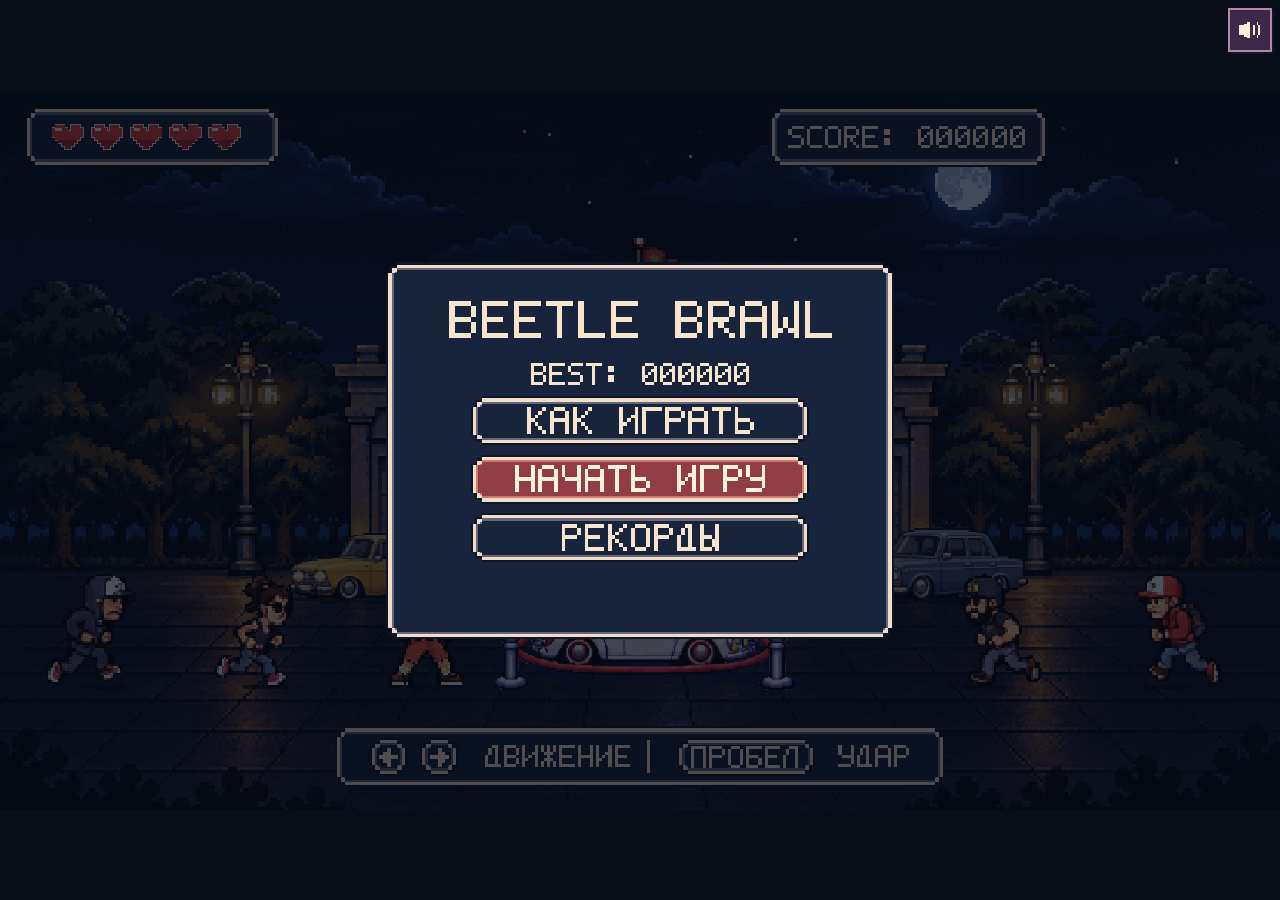
